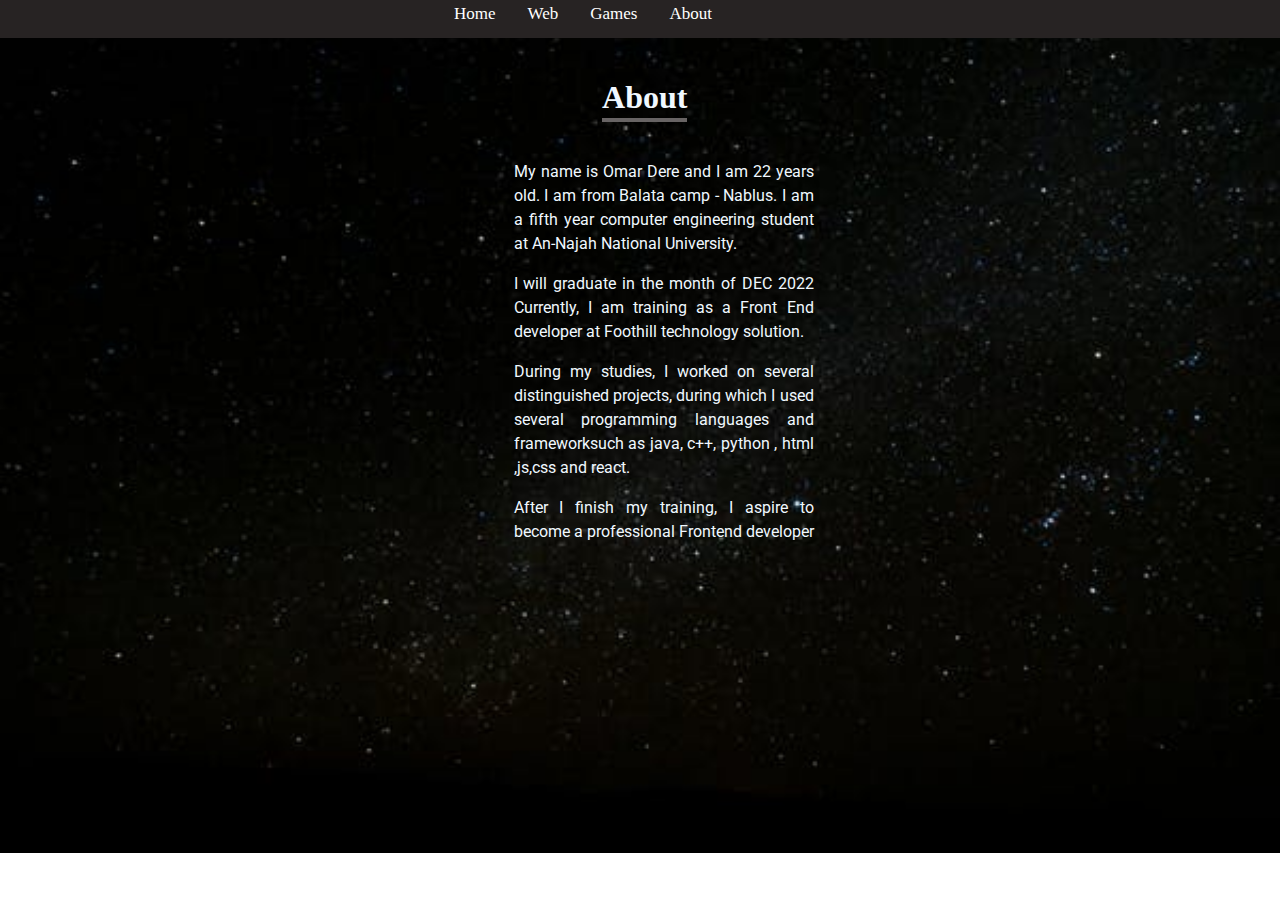
==== html/about.html @ 6336989f "home , contact and about page" ====
<!DOCTYPE html>

<html>

<head>
    <meta charset="utf-8">
    <title>Portfolio</title>
    <meta name="author" content="omar dere">
    <meta name="description" content="portfolio web site">
    <meta name="viewport" content="width=device-width, initial-scale=1">
    <link rel="stylesheet" href="/css/style.css">
</head>

<body>
  <nav class="top">
    <a href="index.html">Home</a>
    <a href="#web">Web</a>
    <a href="#gemes">Games</a>
    <a href="about.html">About</a>
  </nav>
  <main>
    
    <section class="about" id="about">
       <header>
        <h1>About</h1>
        <article>
           <p> My name is Omar Dere and I am 22 years old.
           I am from Balata camp - Nablus.
               I am a fifth year computer engineering student
               at An-Najah National University.</p>
            <p> I will graduate in the month of DEC 2022
            Currently, I am training as a Front End developer at Foothill technology solution.</p>
            <p>
                During my studies, I worked on several distinguished projects,
                during which I used several programming languages and framework
                 ​​such as java, c++, python , html ,js,css and react.
            </p>
            <p>
             After I finish my training, I aspire to become a professional Frontend developer
            </p>
        </article>
       </header>
    </section>
  </main>
</body>

</html>
---- css/style.css ----
@import url('https://fonts.googleapis.com/css2?family=Akaya+Telivigala&family=Pacifico&display=swap');
 @import url('https://fonts.googleapis.com/css2?family=Akaya+Telivigala&family=Pacifico&family=Roboto:ital,wght@1,300&display=swap');
 @import url('https://fonts.googleapis.com/css2?family=Akaya+Telivigala&family=Pacifico&family=Roboto&display=swap');
 
 body{
    background-image: url('/image/back.jpeg');
    background-repeat: no-repeat;
    background-size: cover;
  }
.top {
    background-color: rgb(39, 35, 35);
    overflow: hidden;
    position: fixed;
    top: -10px;
    left: -10px;
    padding-left:35% ;
    width: 100%;
  }
  .top a {
    float: left;
    color: white;
    text-align: center;
    padding: 14px 16px;
    text-decoration: none;
    font-size: 17px;
  }
  .top a:hover {
    background-color: rgb(240, 228, 228);
    color: black;
  }
  .top a:active {
    background-color: #208b2f;
    color: white;
  }
  .home header{
position: relative;
margin-top: 7%;
color: aliceblue;
font-weight: 100;
font-family: sans-serif;
text-align: center;
font-family: 'Akaya Telivigala', cursive;
font-family: 'Pacifico', cursive;

  }
  .home header h1{
    line-height: 2;
    letter-spacing: 0.700em;
  }
  .home header h2{
    letter-spacing: 0.250em;
  }
  .my_img img {
    border-radius: 50%;
    width: 200px;
    height: 200px;
}
.my_img{
    margin-top: 50px;
    display: flex;
    flex-direction: column;
    align-items: center;
}
.my_img figcaption{
    margin-left:70px;
    font-family: 'Akaya Telivigala', cursive;
    font-family: 'Pacifico', cursive;
    font-family: 'Roboto', sans-serif;
    color: aliceblue;
    padding: 30px;
}
.about{
    position: relative;
    top: 50px;
}
.about header h1{
    color: aliceblue;
    font-weight: bold;
    display:inline-block;
    border-bottom:4px solid rgb(104, 100, 100);
    padding-bottom:2px;
    margin-left: 47%;
}
.about article{
    color: aliceblue;
    text-align: center;
    font-family: 'Akaya Telivigala', cursive;
font-family: 'Pacifico', cursive;
font-family: 'Roboto', sans-serif;
position: relative;
top: 5%;
left: 40%;
line-height: 1.5;
width: 300px ;
text-align: justify;
}
.both{
    margin-left: 38%;

}
.both .icon{
    position: relative;
    background-color: white;
    border-radius: 50%;
    margin: 10px;
    width: 50px;
    height: 50px;
    line-height: 50px;
    font-size: 22px;
    display: inline-block;
    cursor: pointer;
    transition: all 0.2s cubic-bezier(0.68, -0.55, 0.265, 1.55);
    color: rgb(54, 53, 53);
  }
  .both .site {
    position: absolute;
    top: 0;
    line-height: 1.5;
    font-size: 14px;
    background-color: #ffffff;
    color: #ffffff;
    border-radius: 5px;
    opacity: 0;
    pointer-events: none;
    transition: all 0.3s cubic-bezier(0.68, -0.55, 0.265, 1.55);
  }
  .both .icon:hover .site {
    top: -45px;
    opacity: 1;
    visibility: visible;
    pointer-events: auto;
  }
 
  .both .facebook:hover,
  .both .facebook:hover .site,
  .both .facebook:hover .site::before {
    background-color: #3b5999;
    color: #ffffff;
  }
  .both .twitter:hover,
  .both .twitter:hover .site,
  .both .twitter:hover .site::before {
    background-color: #46c1f6;
    color: #ffffff;
  }
  .both .instagram:hover,
  .both .instagram:hover .site,
  .both .instagram:hover .site::before {
    background-color: #e1306c;
    color: #ffffff;
  }
  .both .github:hover,
  .both .github:hover .site,
  .both .github:hover .site::before {
    background-color: #333333;
    color: #ffffff;
  }
  .both .youtube:hover,
  .both .youtube:hover .site,
  .both .youtube:hover .site::before {
    background-color: #de463b;
    color: #ffffff;
  }
  .both span{
    position: relative;
    left: 15px;
  }
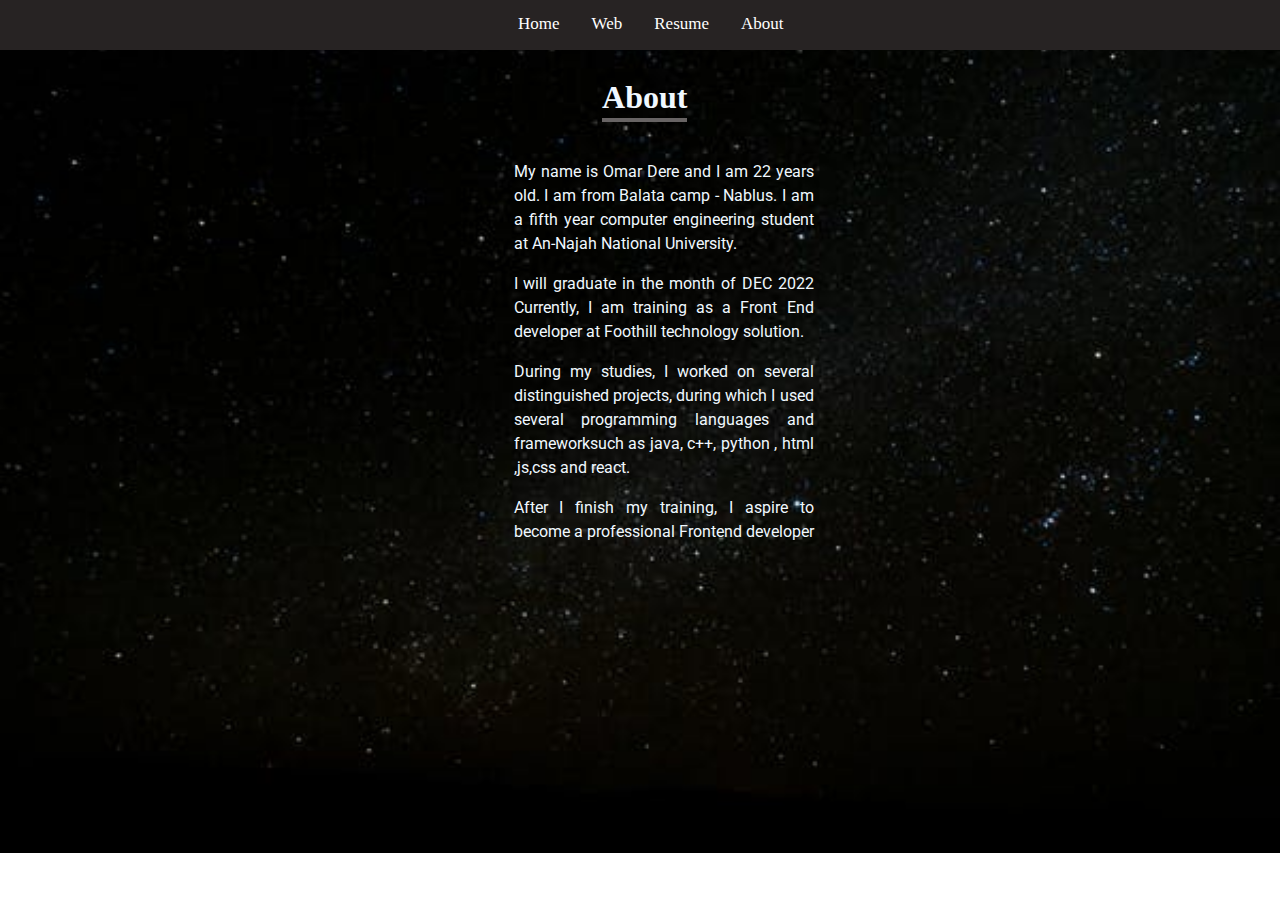
==== commit 5b1566ee: "add web , resume page => final version" ====
--- a/html/about.html
+++ b/html/about.html
@@ -14,8 +14,8 @@
 <body>
   <nav class="top">
     <a href="index.html">Home</a>
-    <a href="#web">Web</a>
-    <a href="#gemes">Games</a>
+    <a href="web.html">Web</a>
+    <a href="resume.html">Resume</a>
     <a href="about.html">About</a>
   </nav>
   <main>
--- a/css/style.css
+++ b/css/style.css
@@ -14,8 +14,9 @@
     position: fixed;
     top: -10px;
     left: -10px;
-    padding-left:35% ;
+    padding-left:40% ;
     width: 100%;
+    height: 60px;
   }
   .top a {
     float: left;
@@ -24,6 +25,8 @@
     padding: 14px 16px;
     text-decoration: none;
     font-size: 17px;
+    height: 100%;
+    margin-top: 10px;
   }
   .top a:hover {
     background-color: rgb(240, 228, 228);
@@ -97,9 +100,11 @@
 }
 .both{
     margin-left: 38%;
-
-}
-.both .icon{
+    position: fixed;
+    bottom: 0;
+
+}
+ .icon{
     position: relative;
     background-color: white;
     border-radius: 50%;
@@ -113,7 +118,7 @@
     transition: all 0.2s cubic-bezier(0.68, -0.55, 0.265, 1.55);
     color: rgb(54, 53, 53);
   }
-  .both .site {
+   .site {
     position: absolute;
     top: 0;
     line-height: 1.5;
@@ -125,7 +130,7 @@
     pointer-events: none;
     transition: all 0.3s cubic-bezier(0.68, -0.55, 0.265, 1.55);
   }
-  .both .icon:hover .site {
+   .icon:hover .site {
     top: -45px;
     opacity: 1;
     visibility: visible;
@@ -166,4 +171,122 @@
     position: relative;
     left: 15px;
   }
- +  .web{
+    position: relative;
+    top: 70px;
+}
+.web header h1{
+    color: aliceblue;
+    letter-spacing: 0.45rem;
+    font-weight: bold;
+    display:inline-block;
+    border-bottom:4px solid rgb(104, 100, 100);
+    padding-bottom:8px;
+    margin-left: 46%;
+}
+.p1{
+  border-radius: 50%;
+    width: 200px;
+    height: 200px;
+}
+.proj figcaption{
+  color:white;
+  margin-left:60px;
+  font-family: 'Akaya Telivigala', cursive;
+  font-family: 'Pacifico', cursive;
+  font-family: 'Roboto', sans-serif;
+  color: aliceblue;
+  padding: 20px;
+  line-height: 1.5;
+}
+.proj{
+  margin-top: 50px;
+  display: flex;
+  align-items: center;
+  margin-left: -70px;
+}
+.proj .github:hover,
+  .proj .github:hover .site,
+  .proj .github:hover .site::before {
+    background-color: #333333;
+    color: #ffffff;
+  }
+  .git{
+    margin-top: 5px;
+    margin-left: 10px;
+  }
+  .grad1{
+    display: flex;
+    flex-direction: column;
+    width: 35%;
+    align-items: center;
+    margin-left: 200px;
+    height: 400px;
+
+  }
+  .soft{
+    display: flex;
+    flex-direction: column;
+    width: 35%;
+    align-items: center;
+    height: 400px;
+
+  }
+  .db{
+    display: flex;
+    flex-direction: column;
+    width: 35%;
+    align-items: center;
+    height: 400px;
+  }
+  .resume h1{
+    color: aliceblue;
+    letter-spacing: 0.85rem;
+    font-weight: bold;
+    display:inline-block;
+
+    margin-left: 44%;
+    margin-top: 5%;
+    font-family: 'Akaya Telivigala', cursive;
+    font-family: 'Pacifico', cursive;
+    font-family: 'Roboto', sans-serif;
+  }
+ 
+  .resume article{
+    color: aliceblue;
+    text-align: center;
+    font-family: 'Akaya Telivigala', cursive;
+font-family: 'Pacifico', cursive;
+font-family: 'Roboto', sans-serif;
+position: relative;
+top: 5%;
+left: 40%;
+line-height: 1.5;
+width: 300px ;
+text-align: justify;
+}
+.resume h2{
+  color: aliceblue;
+  letter-spacing: 0.25rem;
+  display:inline-block;
+  border-bottom:4px solid rgb(104, 100, 100);
+  padding-bottom:8px;
+  margin-left: 46%;
+  margin-top: 2%;
+  font-family: 'Akaya Telivigala', cursive;
+  font-family: 'Pacifico', cursive;
+  font-family: 'Roboto', sans-serif;
+}
+.edu{
+  margin-top: -15px;
+  color: aliceblue;
+  font-family: 'Akaya Telivigala', cursive;
+  font-family: 'Pacifico', cursive;
+  font-family: 'Roboto', sans-serif;
+position: relative;
+top: 5%;
+left: 40%;
+line-height: 1.5;
+width: 300px ;
+text-align: center;
+}
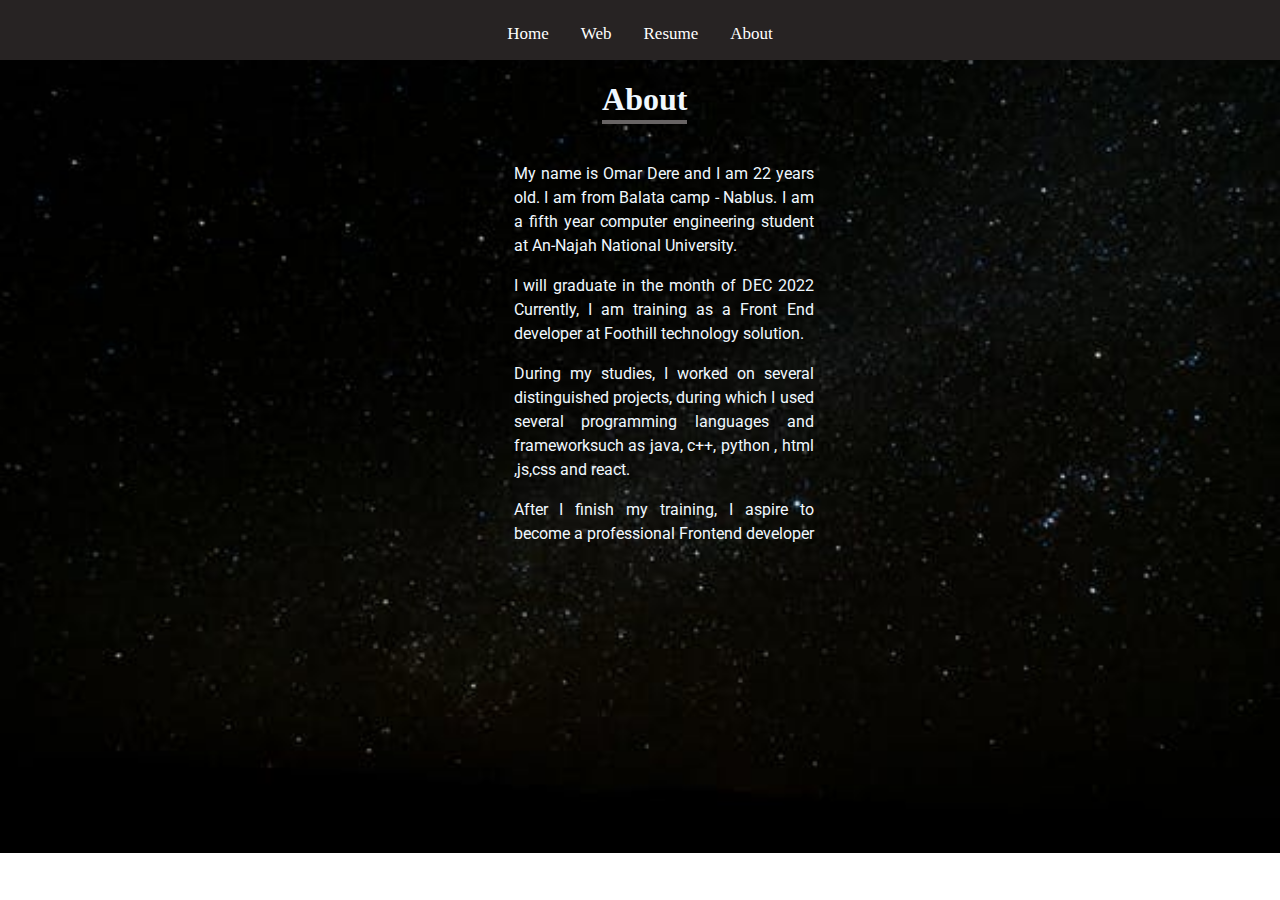
==== commit f5b29e96: "enhasment update" ====
--- a/html/about.html
+++ b/html/about.html
@@ -12,7 +12,7 @@
 </head>
 
 <body>
-  <nav class="top">
+  <nav class="top-nav">
     <a href="index.html">Home</a>
     <a href="web.html">Web</a>
     <a href="resume.html">Resume</a>
--- a/css/style.css
+++ b/css/style.css
@@ -8,17 +8,34 @@
     background-repeat: no-repeat;
     background-size: cover;
   }
-.top {
+.top-nav {
     background-color: rgb(39, 35, 35);
     overflow: hidden;
     position: fixed;
-    top: -10px;
-    left: -10px;
-    padding-left:40% ;
+    top: 0px;
+    left: 0px;
     width: 100%;
     height: 60px;
-  }
-  .top a {
+    display: flex;
+    justify-content: center;
+  }
+  @media only screen and (max-width: 600px) {
+    .top-nav {
+max-width: 600px;   
+ }
+ .top-nav a {
+  padding: 14px 10px;
+}
+.projects{
+  margin-top: 50px;
+  display: flex;
+  flex-direction: column;
+  justify-content: center;
+  margin-left: 50%;
+}
+
+  }
+  .top-nav a {
     float: left;
     color: white;
     text-align: center;
@@ -28,24 +45,23 @@
     height: 100%;
     margin-top: 10px;
   }
-  .top a:hover {
+  .top-nav a:hover {
     background-color: rgb(240, 228, 228);
     color: black;
   }
-  .top a:active {
+  .top-nav a:active {
     background-color: #208b2f;
     color: white;
   }
+
   .home header{
-position: relative;
-margin-top: 7%;
+margin-top: 100px;
 color: aliceblue;
 font-weight: 100;
 font-family: sans-serif;
 text-align: center;
 font-family: 'Akaya Telivigala', cursive;
 font-family: 'Pacifico', cursive;
-
   }
   .home header h1{
     line-height: 2;
@@ -66,16 +82,15 @@
     align-items: center;
 }
 .my_img figcaption{
-    margin-left:70px;
     font-family: 'Akaya Telivigala', cursive;
     font-family: 'Pacifico', cursive;
     font-family: 'Roboto', sans-serif;
     color: aliceblue;
-    padding: 30px;
+    text-align: center;
+    padding-top: 15px ;
 }
 .about{
-    position: relative;
-    top: 50px;
+  margin-top: 60px;
 }
 .about header h1{
     color: aliceblue;
@@ -91,36 +106,42 @@
     font-family: 'Akaya Telivigala', cursive;
 font-family: 'Pacifico', cursive;
 font-family: 'Roboto', sans-serif;
-position: relative;
-top: 5%;
-left: 40%;
+margin-left: 40%;
 line-height: 1.5;
-width: 300px ;
+max-width: 300px ;
 text-align: justify;
 }
-.both{
-    margin-left: 38%;
-    position: fixed;
-    bottom: 0;
-
+.social-media{
+  display: flex;
+  justify-content: center;
+  margin-top: 25px;
 }
  .icon{
-    position: relative;
     background-color: white;
     border-radius: 50%;
     margin: 10px;
     width: 50px;
     height: 50px;
-    line-height: 50px;
+    /* line-height: 50px; */
     font-size: 22px;
-    display: inline-block;
     cursor: pointer;
     transition: all 0.2s cubic-bezier(0.68, -0.55, 0.265, 1.55);
     color: rgb(54, 53, 53);
-  }
+    display: flex;
+  }
+  .logo{
+     justify-self: center;
+    position: relative;
+    margin-top: 25%;
+    margin-left: 25%; 
+  }
+  .fa-facebook-f{
+    margin-left: 30%;
+  }
+ 
    .site {
     position: absolute;
-    top: 0;
+    margin-top:-40px;
     line-height: 1.5;
     font-size: 14px;
     background-color: #ffffff;
@@ -129,51 +150,47 @@
     opacity: 0;
     pointer-events: none;
     transition: all 0.3s cubic-bezier(0.68, -0.55, 0.265, 1.55);
+    padding: 5px;
   }
    .icon:hover .site {
-    top: -45px;
     opacity: 1;
     visibility: visible;
-    pointer-events: auto;
-  }
- 
-  .both .facebook:hover,
-  .both .facebook:hover .site,
-  .both .facebook:hover .site::before {
+    pointer-events: auto;   
+  }
+ 
+  .social-media .facebook:hover,
+  .social-media .facebook:hover .site,
+  .social-media .facebook:hover .site::before {
     background-color: #3b5999;
     color: #ffffff;
   }
-  .both .twitter:hover,
-  .both .twitter:hover .site,
-  .both .twitter:hover .site::before {
+  .social-media .twitter:hover,
+  .social-media .twitter:hover .site,
+  .social-media .twitter:hover .site::before {
     background-color: #46c1f6;
     color: #ffffff;
   }
-  .both .instagram:hover,
-  .both .instagram:hover .site,
-  .both .instagram:hover .site::before {
+  .social-media .instagram:hover,
+  .social-media .instagram:hover .site,
+  .social-media .instagram:hover .site::before {
     background-color: #e1306c;
     color: #ffffff;
   }
-  .both .github:hover,
-  .both .github:hover .site,
-  .both .github:hover .site::before {
+  .social-media .github:hover,
+  .social-media .github:hover .site,
+  .social-media .github:hover .site::before {
     background-color: #333333;
     color: #ffffff;
   }
-  .both .youtube:hover,
-  .both .youtube:hover .site,
-  .both .youtube:hover .site::before {
+  .social-media .youtube:hover,
+  .social-media .youtube:hover .site,
+  .social-media .youtube:hover .site::before {
     background-color: #de463b;
     color: #ffffff;
   }
-  .both span{
-    position: relative;
-    left: 15px;
-  }
-  .web{
-    position: relative;
-    top: 70px;
+ 
+  .web header{
+    margin-top: 70px;
 }
 .web header h1{
     color: aliceblue;
@@ -189,7 +206,7 @@
     width: 200px;
     height: 200px;
 }
-.proj figcaption{
+.projects figcaption{
   color:white;
   margin-left:60px;
   font-family: 'Akaya Telivigala', cursive;
@@ -197,72 +214,72 @@
   font-family: 'Roboto', sans-serif;
   color: aliceblue;
   padding: 20px;
+  max-width: 300px;
+  overflow: hidden;
+  max-height: 90px;
+  text-align: justify;
   line-height: 1.5;
 }
-.proj{
+.projects{
   margin-top: 50px;
   display: flex;
-  align-items: center;
-  margin-left: -70px;
-}
-.proj .github:hover,
-  .proj .github:hover .site,
-  .proj .github:hover .site::before {
+  justify-items: center;
+}
+.projects .github:hover,
+  .projects .github:hover .site,
+  .projects .github:hover .site::before {
     background-color: #333333;
     color: #ffffff;
   }
   .git{
-    margin-top: 5px;
-    margin-left: 10px;
+    position: absolute;
+    top: 50%;
+    left: 50%;
+    transform: translate(-50%, -50%)
   }
   .grad1{
     display: flex;
     flex-direction: column;
-    width: 35%;
-    align-items: center;
-    margin-left: 200px;
-    height: 400px;
-
-  }
-  .soft{
-    display: flex;
-    flex-direction: column;
-    width: 35%;
+    max-width: 33%;
     align-items: center;
     height: 400px;
-
-  }
-  .db{
+  }
+  .soft{
     display: flex;
     flex-direction: column;
-    width: 35%;
+    max-width: 33%;
     align-items: center;
     height: 400px;
   }
+  .db{
+    display: flex;
+    flex-direction: column;
+    max-width: 33%;
+    align-items: center;
+    height: 400px;
+    padding-left: 50px;
+  }
+ 
   .resume h1{
     color: aliceblue;
     letter-spacing: 0.85rem;
     font-weight: bold;
-    display:inline-block;
-
-    margin-left: 44%;
-    margin-top: 5%;
+    text-align: center;
+    margin-top: 90px;
     font-family: 'Akaya Telivigala', cursive;
     font-family: 'Pacifico', cursive;
     font-family: 'Roboto', sans-serif;
   }
  
   .resume article{
-    color: aliceblue;
-    text-align: center;
+    z-index: -1;
+    color: aliceblue;
     font-family: 'Akaya Telivigala', cursive;
 font-family: 'Pacifico', cursive;
 font-family: 'Roboto', sans-serif;
-position: relative;
-top: 5%;
-left: 40%;
+margin-left: 40%;
 line-height: 1.5;
-width: 300px ;
+max-width: 300px ;
 text-align: justify;
 }
 .resume h2{
@@ -278,7 +295,6 @@
   font-family: 'Roboto', sans-serif;
 }
 .edu{
-  margin-top: -15px;
   color: aliceblue;
   font-family: 'Akaya Telivigala', cursive;
   font-family: 'Pacifico', cursive;
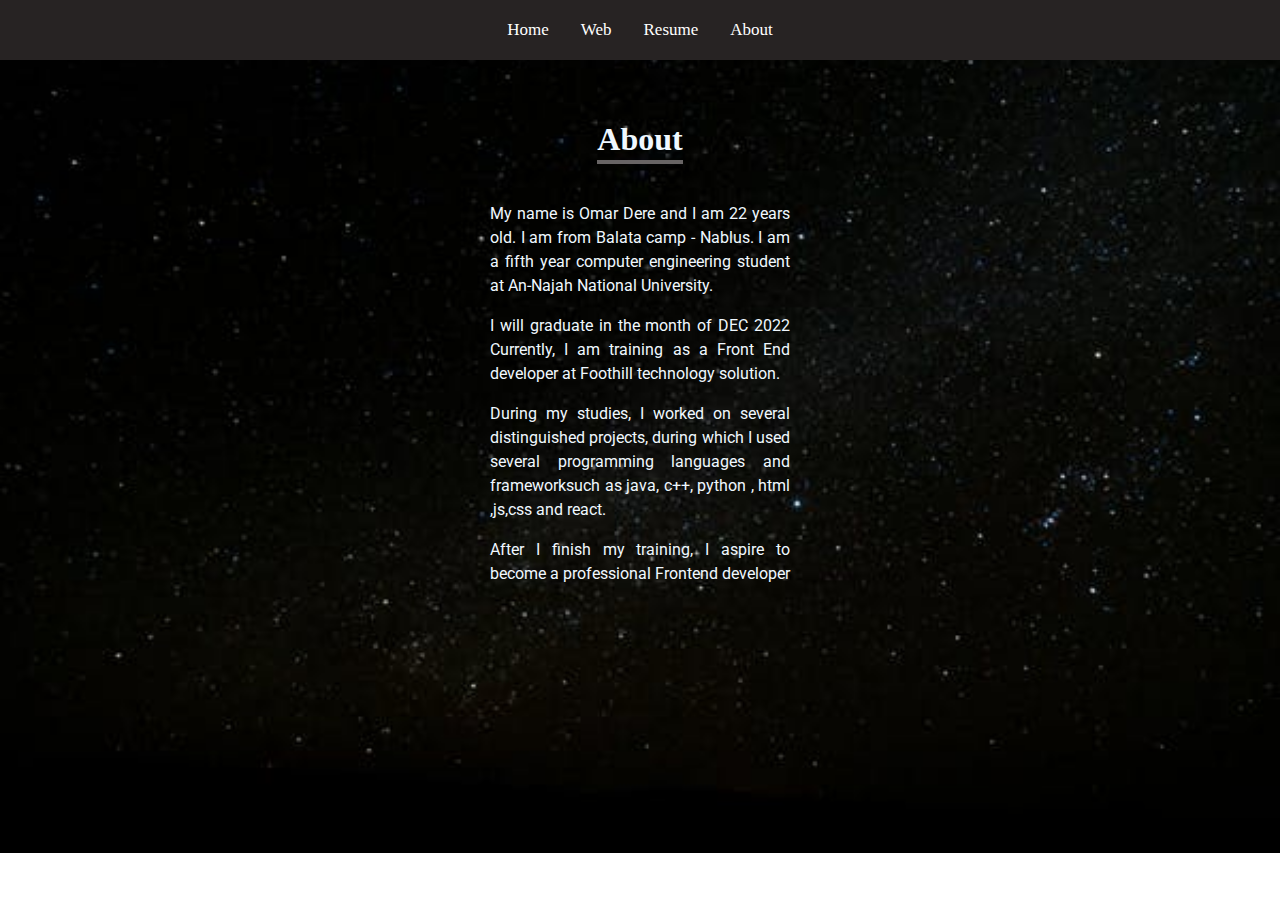
==== commit 62985c50: "final version" ====
--- a/html/about.html
+++ b/html/about.html
@@ -1,47 +1,49 @@
 <!DOCTYPE html>
 
 <html>
+  <head>
+    <meta charset="utf-8" />
+    <title>Portfolio</title>
+    <meta name="author" content="omar dere" />
+    <meta name="description" content="portfolio web site" />
+    <meta name="viewport" content="width=device-width, initial-scale=1" />
+    <link rel="stylesheet" href="/css/style.css" />
+  </head>
 
-<head>
-    <meta charset="utf-8">
-    <title>Portfolio</title>
-    <meta name="author" content="omar dere">
-    <meta name="description" content="portfolio web site">
-    <meta name="viewport" content="width=device-width, initial-scale=1">
-    <link rel="stylesheet" href="/css/style.css">
-</head>
+  <body>
+    <nav class="top-nav">
+      <a href="index.html">Home</a>
+      <a href="web.html">Web</a>
+      <a href="resume.html">Resume</a>
+      <a href="about.html">About</a>
+    </nav>
+    <main>
+      <section class="about" id="about">
+        <header>
+          <h1>About</h1>
+        </header>
 
-<body>
-  <nav class="top-nav">
-    <a href="index.html">Home</a>
-    <a href="web.html">Web</a>
-    <a href="resume.html">Resume</a>
-    <a href="about.html">About</a>
-  </nav>
-  <main>
-    
-    <section class="about" id="about">
-       <header>
-        <h1>About</h1>
         <article>
-           <p> My name is Omar Dere and I am 22 years old.
-           I am from Balata camp - Nablus.
-               I am a fifth year computer engineering student
-               at An-Najah National University.</p>
-            <p> I will graduate in the month of DEC 2022
-            Currently, I am training as a Front End developer at Foothill technology solution.</p>
-            <p>
-                During my studies, I worked on several distinguished projects,
-                during which I used several programming languages and framework
-                 ​​such as java, c++, python , html ,js,css and react.
-            </p>
-            <p>
-             After I finish my training, I aspire to become a professional Frontend developer
-            </p>
+          <p>
+            My name is Omar Dere and I am 22 years old. I am from Balata camp -
+            Nablus. I am a fifth year computer engineering student at An-Najah
+            National University.
+          </p>
+          <p>
+            I will graduate in the month of DEC 2022 Currently, I am training as
+            a Front End developer at Foothill technology solution.
+          </p>
+          <p>
+            During my studies, I worked on several distinguished projects,
+            during which I used several programming languages and framework
+            ​​such as java, c++, python , html ,js,css and react.
+          </p>
+          <p>
+            After I finish my training, I aspire to become a professional
+            Frontend developer
+          </p>
         </article>
-       </header>
-    </section>
-  </main>
-</body>
-
-</html>+      </section>
+    </main>
+  </body>
+</html>
--- a/css/style.css
+++ b/css/style.css
@@ -7,17 +7,19 @@
     background-image: url('/image/back.jpeg');
     background-repeat: no-repeat;
     background-size: cover;
+    margin: 0;
+   padding: 0;
   }
 .top-nav {
     background-color: rgb(39, 35, 35);
     overflow: hidden;
-    position: fixed;
-    top: 0px;
-    left: 0px;
+    position: sticky;
+    top: 0;
     width: 100%;
     height: 60px;
     display: flex;
     justify-content: center;
+    align-items: center;
   }
   @media only screen and (max-width: 600px) {
     .top-nav {
@@ -26,24 +28,26 @@
  .top-nav a {
   padding: 14px 10px;
 }
+
 .projects{
   margin-top: 50px;
   display: flex;
   flex-direction: column;
-  justify-content: center;
-  margin-left: 50%;
+  justify-content: space-between;
+  align-items: center;
+  margin-bottom: auto;
+}
+.projects figcaption{
+  min-height: 120px;
 }
 
   }
   .top-nav a {
-    float: left;
     color: white;
     text-align: center;
     padding: 14px 16px;
     text-decoration: none;
     font-size: 17px;
-    height: 100%;
-    margin-top: 10px;
   }
   .top-nav a:hover {
     background-color: rgb(240, 228, 228);
@@ -53,16 +57,19 @@
     background-color: #208b2f;
     color: white;
   }
-
+ .home{
+  margin: auto;
+ }
   .home header{
-margin-top: 100px;
 color: aliceblue;
+margin-top: 4%;
 font-weight: 100;
 font-family: sans-serif;
 text-align: center;
 font-family: 'Akaya Telivigala', cursive;
 font-family: 'Pacifico', cursive;
   }
+ 
   .home header h1{
     line-height: 2;
     letter-spacing: 0.700em;
@@ -90,23 +97,23 @@
     padding-top: 15px ;
 }
 .about{
-  margin-top: 60px;
-}
-.about header h1{
+  margin-top: 40px;
+  text-align: center;
+}
+.about h1 {
     color: aliceblue;
     font-weight: bold;
     display:inline-block;
     border-bottom:4px solid rgb(104, 100, 100);
     padding-bottom:2px;
-    margin-left: 47%;
 }
 .about article{
+  margin: auto;
     color: aliceblue;
     text-align: center;
     font-family: 'Akaya Telivigala', cursive;
 font-family: 'Pacifico', cursive;
 font-family: 'Roboto', sans-serif;
-margin-left: 40%;
 line-height: 1.5;
 max-width: 300px ;
 text-align: justify;
@@ -123,6 +130,7 @@
     width: 50px;
     height: 50px;
     /* line-height: 50px; */
+    position: relative;
     font-size: 22px;
     cursor: pointer;
     transition: all 0.2s cubic-bezier(0.68, -0.55, 0.265, 1.55);
@@ -130,15 +138,11 @@
     display: flex;
   }
   .logo{
-     justify-self: center;
-    position: relative;
-    margin-top: 25%;
-    margin-left: 25%; 
-  }
-  .fa-facebook-f{
-    margin-left: 30%;
-  }
- 
+    position: absolute;
+    top: 50%;
+    left: 50%; 
+    transform: translate(-50%,-50%);
+  }
    .site {
     position: absolute;
     margin-top:-40px;
@@ -190,21 +194,25 @@
   }
  
   .web header{
-    margin-top: 70px;
+    margin-top: 50px;
+    text-align: center;
+
 }
 .web header h1{
+  
     color: aliceblue;
     letter-spacing: 0.45rem;
     font-weight: bold;
     display:inline-block;
     border-bottom:4px solid rgb(104, 100, 100);
     padding-bottom:8px;
-    margin-left: 46%;
+    
 }
 .p1{
   border-radius: 50%;
     width: 200px;
     height: 200px;
+    object-fit: cover;
 }
 .projects figcaption{
   color:white;
@@ -225,6 +233,9 @@
   display: flex;
   justify-items: center;
 }
+.projects div{
+  flex: 1;
+}
 .projects .github:hover,
   .projects .github:hover .site,
   .projects .github:hover .site::before {
@@ -240,24 +251,20 @@
   .grad1{
     display: flex;
     flex-direction: column;
-    max-width: 33%;
-    align-items: center;
-    height: 400px;
+    align-items: center;
+    height: auto;
   }
   .soft{
     display: flex;
     flex-direction: column;
-    max-width: 33%;
-    align-items: center;
-    height: 400px;
+    align-items: center;
+    height: auto;
   }
   .db{
     display: flex;
     flex-direction: column;
-    max-width: 33%;
-    align-items: center;
-    height: 400px;
-    padding-left: 50px;
+    align-items: center;
+    height: auto;
   }
  
   .resume h1{
@@ -265,19 +272,18 @@
     letter-spacing: 0.85rem;
     font-weight: bold;
     text-align: center;
-    margin-top: 90px;
+    margin-top: 40px;
     font-family: 'Akaya Telivigala', cursive;
-    font-family: 'Pacifico', cursive;
     font-family: 'Roboto', sans-serif;
   }
- 
+
   .resume article{
-    z-index: -1;
+    margin: auto;
+    padding: 10px;
     color: aliceblue;
     font-family: 'Akaya Telivigala', cursive;
 font-family: 'Pacifico', cursive;
 font-family: 'Roboto', sans-serif;
-margin-left: 40%;
 line-height: 1.5;
 max-width: 300px ;
 text-align: justify;
@@ -288,20 +294,20 @@
   display:inline-block;
   border-bottom:4px solid rgb(104, 100, 100);
   padding-bottom:8px;
-  margin-left: 46%;
   margin-top: 2%;
   font-family: 'Akaya Telivigala', cursive;
   font-family: 'Pacifico', cursive;
   font-family: 'Roboto', sans-serif;
+  position: relative;
+  left: 50%;
+  transform: translate(-50%);
 }
 .edu{
   color: aliceblue;
   font-family: 'Akaya Telivigala', cursive;
   font-family: 'Pacifico', cursive;
   font-family: 'Roboto', sans-serif;
-position: relative;
-top: 5%;
-left: 40%;
+top: 2%;
 line-height: 1.5;
 width: 300px ;
 text-align: center;
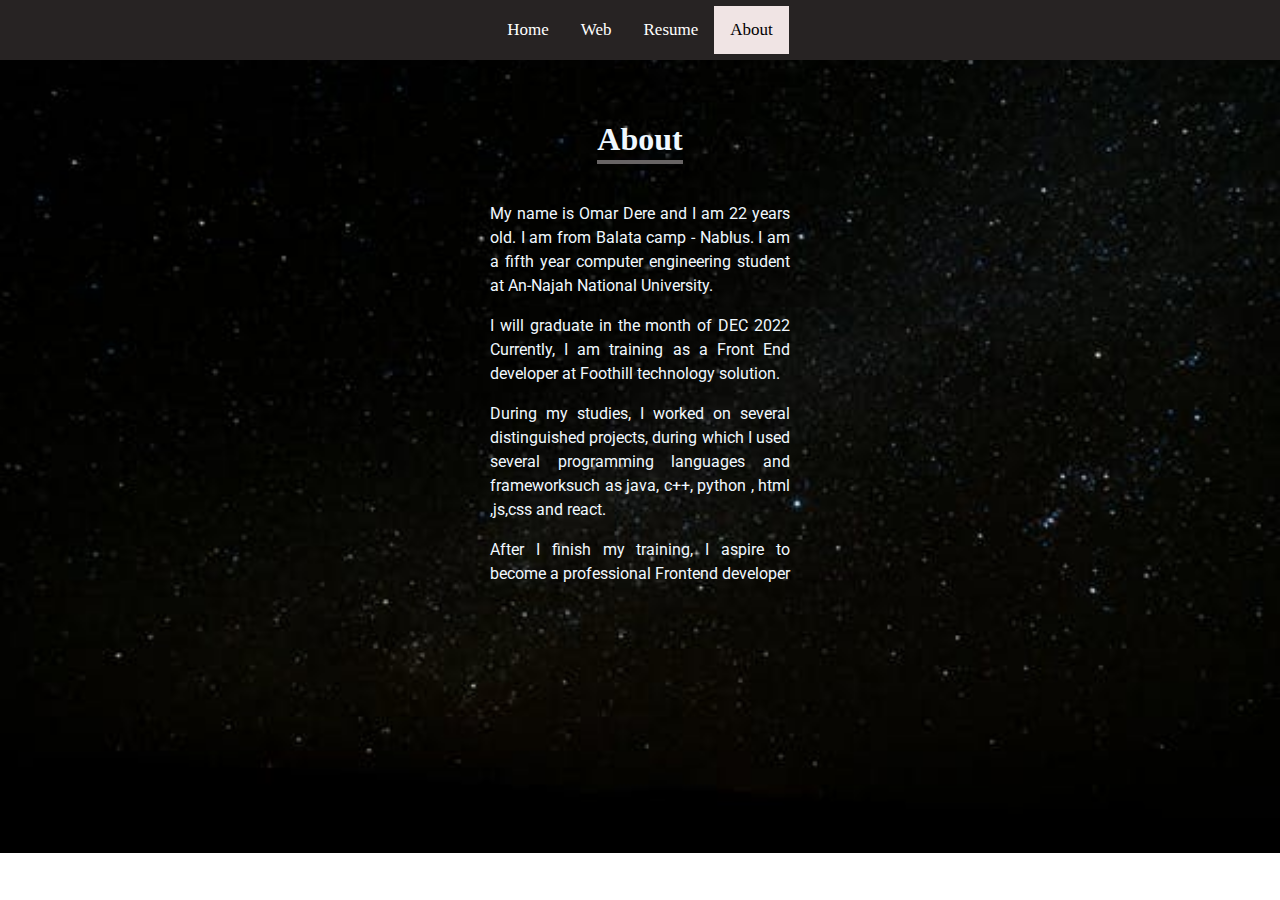
==== commit 0848f3f0: "enhasment update" ====
--- a/html/about.html
+++ b/html/about.html
@@ -15,7 +15,7 @@
       <a href="index.html">Home</a>
       <a href="web.html">Web</a>
       <a href="resume.html">Resume</a>
-      <a href="about.html">About</a>
+      <a href="about.html" class="selected">About</a>
     </nav>
     <main>
       <section class="about" id="about">
@@ -23,7 +23,7 @@
           <h1>About</h1>
         </header>
 
-        <article>
+        <section class="about-me">
           <p>
             My name is Omar Dere and I am 22 years old. I am from Balata camp -
             Nablus. I am a fifth year computer engineering student at An-Najah
@@ -42,7 +42,7 @@
             After I finish my training, I aspire to become a professional
             Frontend developer
           </p>
-        </article>
+        </section>
       </section>
     </main>
   </body>
--- a/css/style.css
+++ b/css/style.css
@@ -20,6 +20,7 @@
     display: flex;
     justify-content: center;
     align-items: center;
+    z-index: 100;
   }
   @media only screen and (max-width: 600px) {
     .top-nav {
@@ -49,13 +50,12 @@
     text-decoration: none;
     font-size: 17px;
   }
-  .top-nav a:hover {
+  .top-nav a:hover,a.selected {
     background-color: rgb(240, 228, 228);
     color: black;
   }
   .top-nav a:active {
-    background-color: #208b2f;
-    color: white;
+    background-color: gray;
   }
  .home{
   margin: auto;
@@ -107,7 +107,7 @@
     border-bottom:4px solid rgb(104, 100, 100);
     padding-bottom:2px;
 }
-.about article{
+.about .about-me{
   margin: auto;
     color: aliceblue;
     text-align: center;
@@ -208,13 +208,13 @@
     padding-bottom:8px;
     
 }
-.p1{
+.projects-image{
   border-radius: 50%;
     width: 200px;
     height: 200px;
     object-fit: cover;
 }
-.projects figcaption{
+.projects-item figcaption{
   color:white;
   margin-left:60px;
   font-family: 'Akaya Telivigala', cursive;
@@ -232,8 +232,10 @@
   margin-top: 50px;
   display: flex;
   justify-items: center;
-}
-.projects div{
+  margin-left: 0;
+  margin-right: 0;
+}
+.projects figure{
   flex: 1;
 }
 .projects .github:hover,
@@ -248,24 +250,13 @@
     left: 50%;
     transform: translate(-50%, -50%)
   }
-  .grad1{
+  .projects-item{
     display: flex;
     flex-direction: column;
     align-items: center;
     height: auto;
   }
-  .soft{
-    display: flex;
-    flex-direction: column;
-    align-items: center;
-    height: auto;
-  }
-  .db{
-    display: flex;
-    flex-direction: column;
-    align-items: center;
-    height: auto;
-  }
+ 
  
   .resume h1{
     color: aliceblue;
@@ -277,7 +268,7 @@
     font-family: 'Roboto', sans-serif;
   }
 
-  .resume article{
+  .education,.skills{
     margin: auto;
     padding: 10px;
     color: aliceblue;
